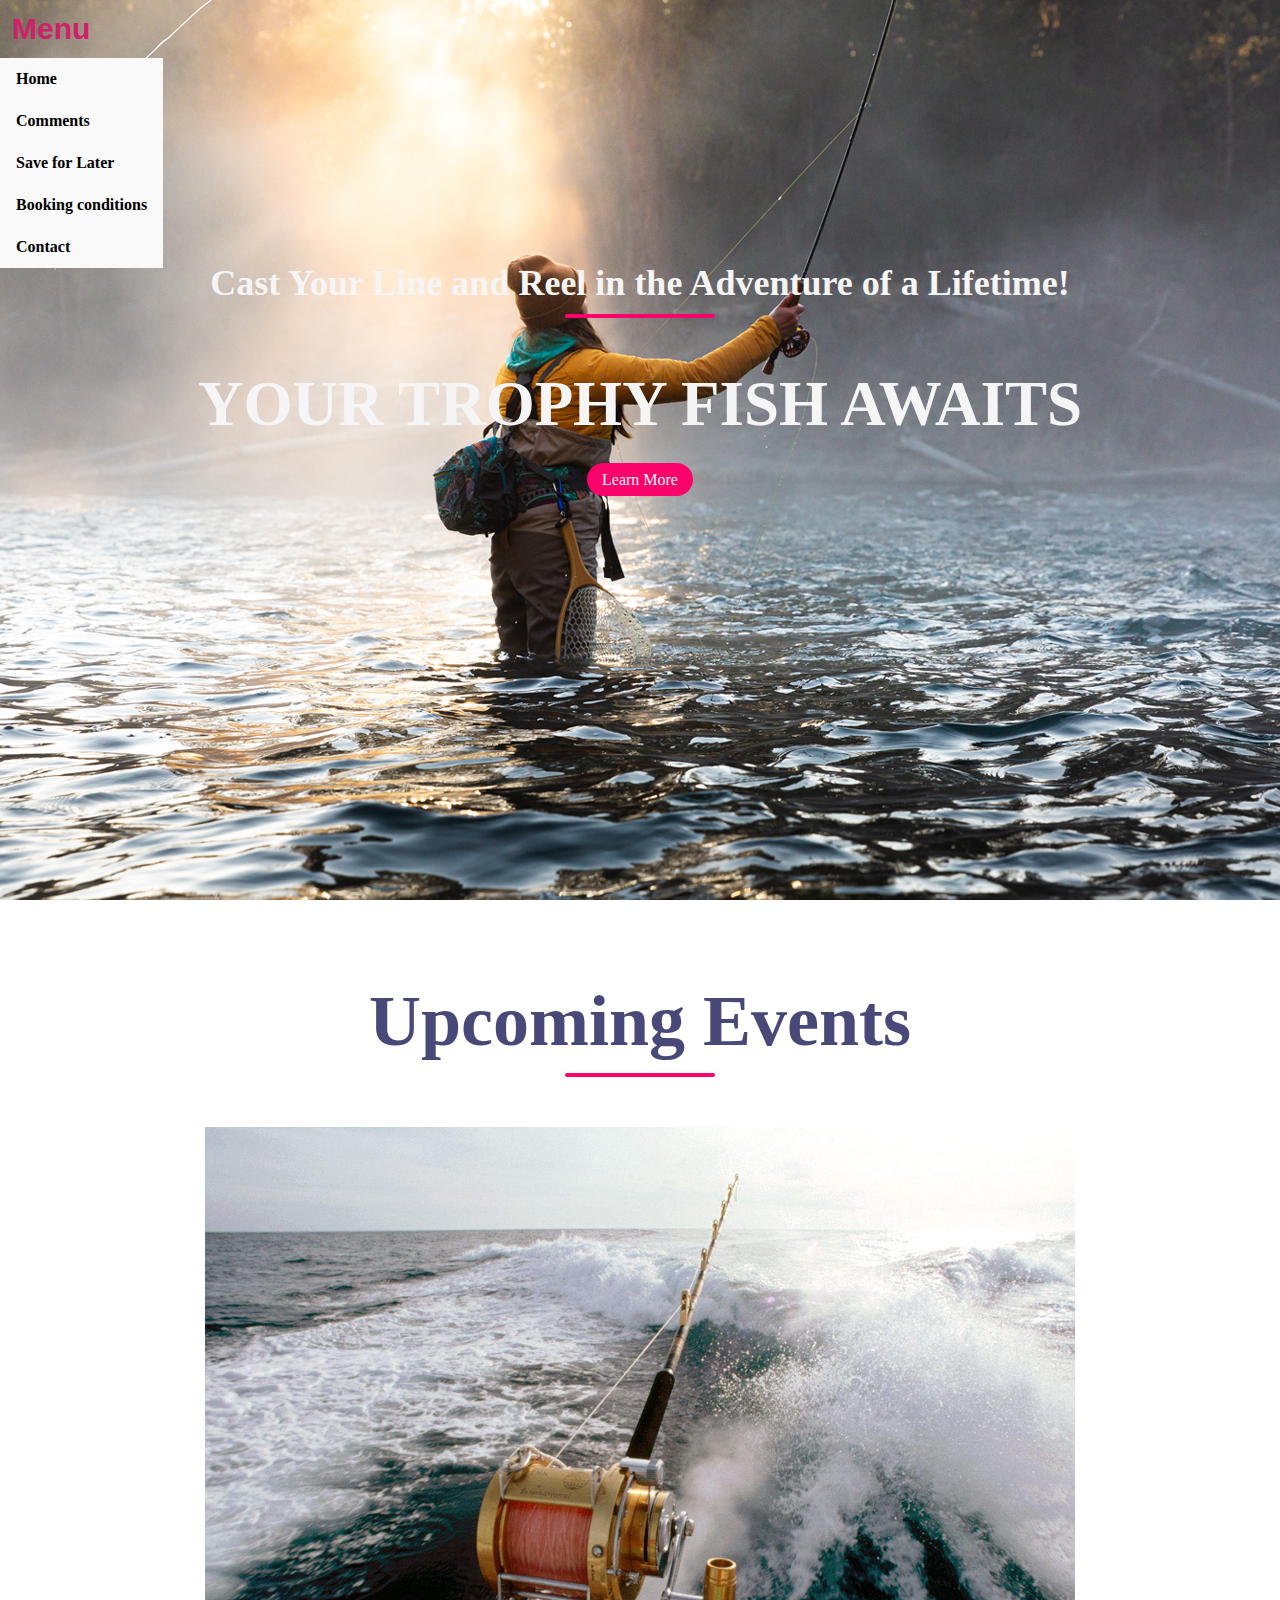
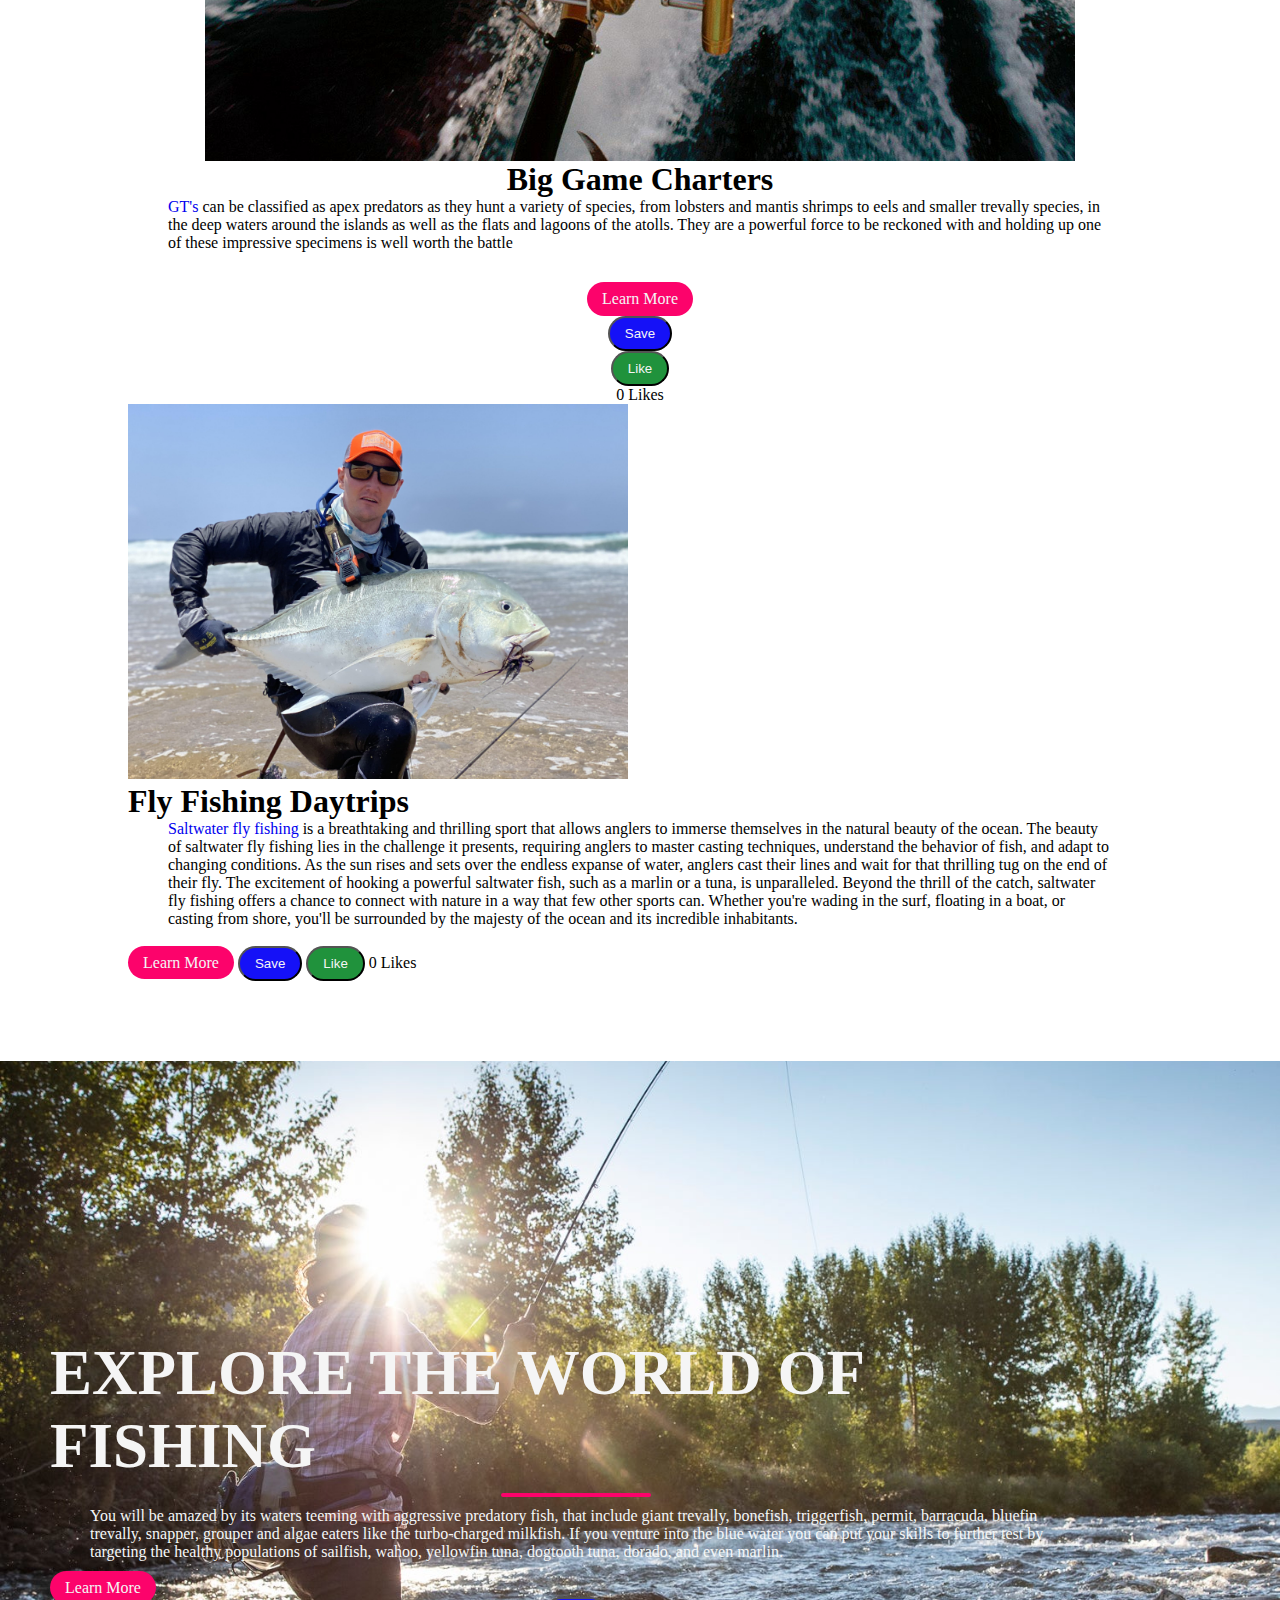
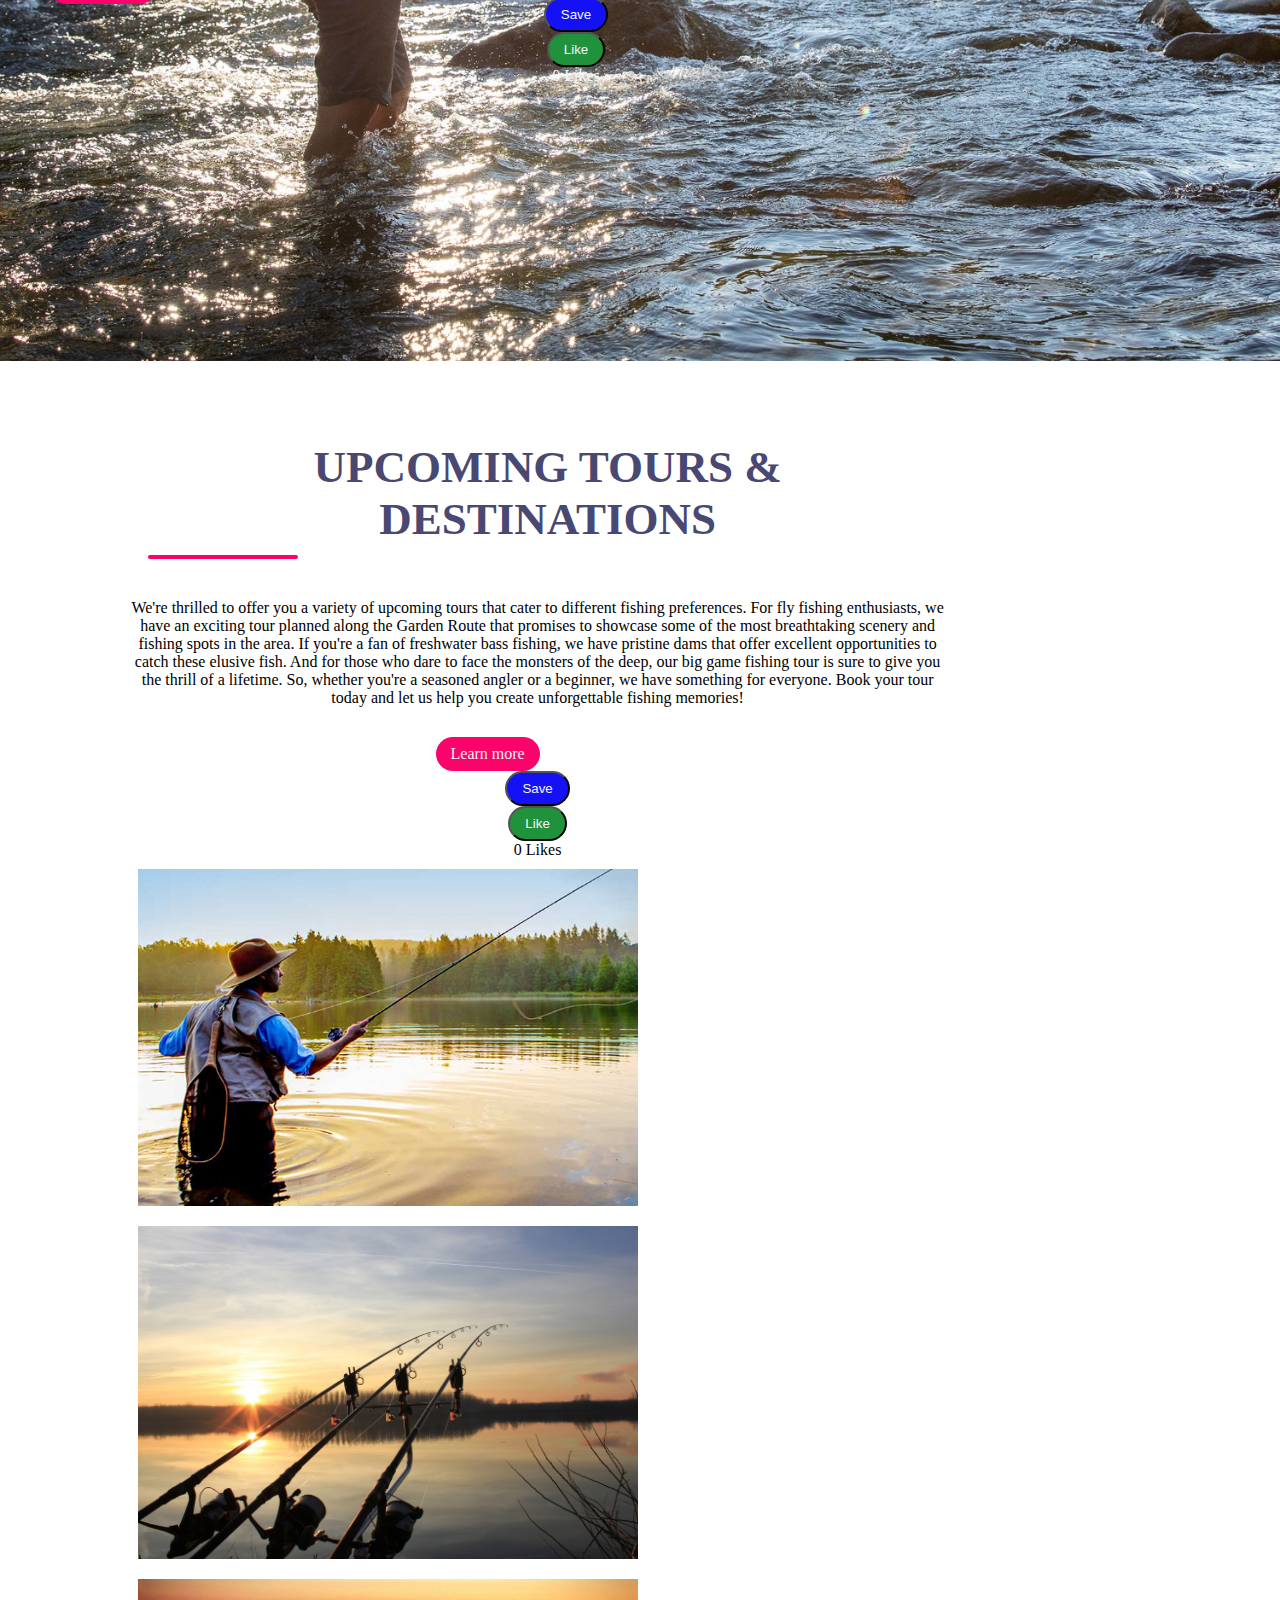
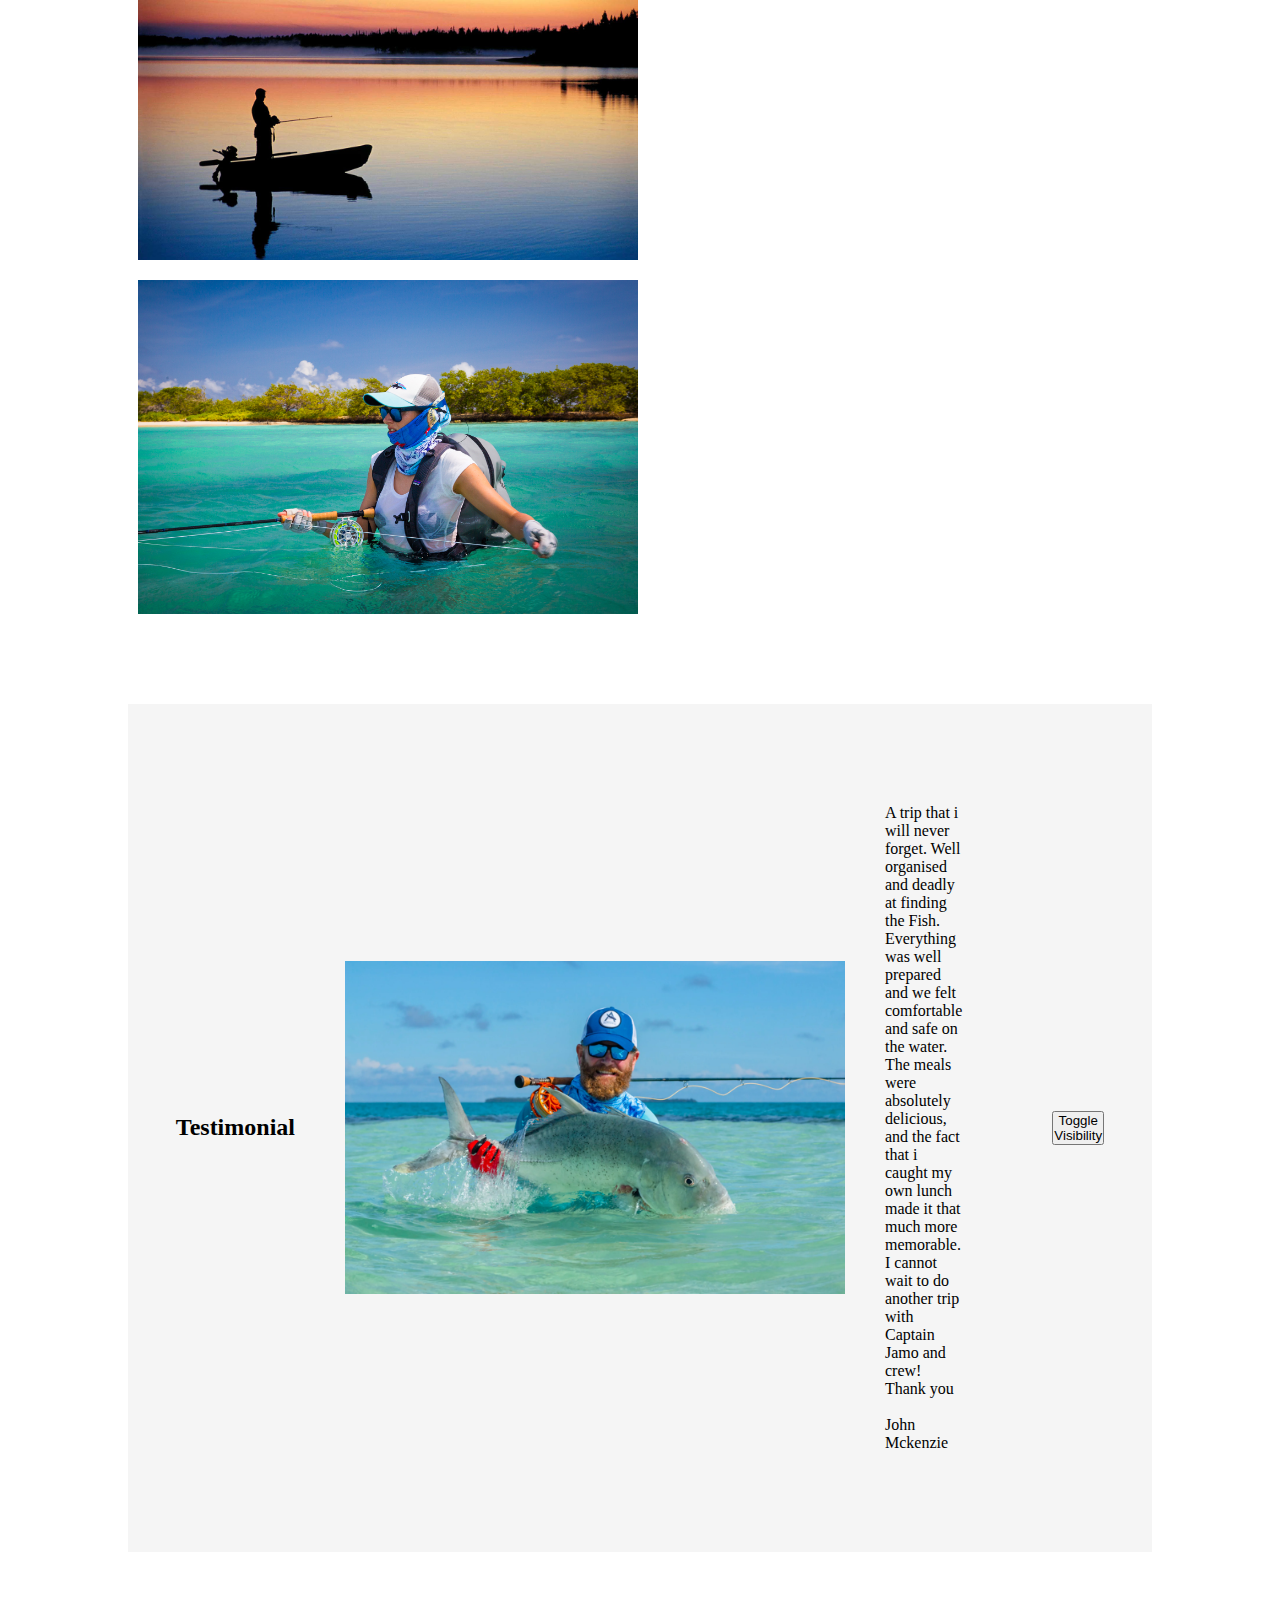
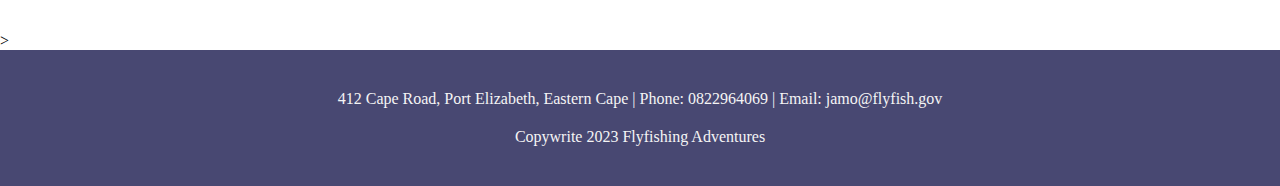
==== index.html @ 915342d1 "Add files via upload" ====
<!DOCTYPE html>
<html lang="en">
    <head>
        <meta charset="UTF-8">
        <meta http-equiv="X-UA-Compatible" content="IE=edge">
        <meta name="viewport" content="width=device-width, initial-scale=1.0">
        <title>FISHING ADVENTURES</title>
        <!-- ===CSS=== -->
        <link rel="stylesheet" href="style.css">
        <script src="https://code.jquery.com/jquery-3.6.0.min.js"></script>
        
       <!--Navbar-->
       <nav class="navbar">
        <div class="dropdown">
          <button class="dropbtn">Menu</button>
          <div class="dropdown-content">
            <a href="index.html">Home</a>
            <a href="commentForm.html">Comments</a>
            <a href="saveForLater.html">Save for Later</a>
            <a href="booking-conditions.html">Booking conditions</a>
            <a href="contact-form.html">Contact</a>
          </div>
        </div>
      </nav> 
    </head> 
    <body>
        <header>
            <div class="header-content">
                <h2>Cast Your Line and Reel in the Adventure of a Lifetime!</h2>
                <div class="line"></div>
                <h1>YOUR TROPHY FISH AWAITS</h1>
                <a href="https://youtu.be/7vk6u1mlqX4" class="ctn">Learn More</a>
            </div>
        </header>

        <!--==Events==-->
        <section class="events">
            <div class="title">
                <h1>Upcoming Events</h1>
                <div class="line"></div>
            </div>

            <div class="row">
                <div class="col">
                 <img src="./img/boat.jpg" alt="">
                 <h1>Big Game Charters</h1> 
                  <p><a href="https://en.wikipedia.org/wiki/Giant_trevally">GT's </a>can be classified as apex predators as they hunt a variety
                    of species, from lobsters and mantis shrimps to eels and smaller
                    trevally species, in the deep waters around the islands as well
                    as the flats and lagoons of the atolls. They are a powerful force
                    to be reckoned with and holding up one of these impressive specimens
                    is well worth the battle</p> 
                    <a href="https://youtu.be/gmTw5vp8qCI" class="ctn">Learn More</a>
                    <button class="save-button" onclick="saveContent(this)">Save</button>
                    <button type="button" class="like-button" data-likes="0">Like</button>
                    <span class="likeCount">0 Likes</span>
                </div>
            </div>
                <div class="col">
                    <img src="./img/gt.jpg" alt="">
                    <h1>Fly Fishing Daytrips</h1> 
                     <p><a href="https://www.hatchmag.com/saltwater-fly-fishing">Saltwater fly fishing</a> is a breathtaking and thrilling sport that
                        allows anglers to immerse themselves in the natural beauty of the ocean. 
                        The beauty of saltwater fly fishing lies in the challenge it presents, requiring 
                        anglers to master casting techniques, understand the behavior of fish, and adapt 
                        to changing conditions.

                        As the sun rises and sets over the endless expanse of water, anglers cast their 
                        lines and wait for that thrilling tug on the end of their fly. The excitement of hooking a powerful saltwater fish, such as a marlin or a tuna, is unparalleled.
                        
                        Beyond the thrill of the catch, saltwater fly fishing offers a chance to 
                        connect with nature in a way that few other sports can. Whether you're 
                        wading in the surf, floating in a boat, or casting from shore, you'll be 
                        surrounded by the majesty of the ocean and its incredible inhabitants.</p> 
                        <br>

                       <a href="https://youtu.be/76nINmrMVvw" class="ctn">Learn More</a>
                       <button class="save-button" onclick="saveContent(this)">Save</button>
                       <button type="button" class="like-button" data-likes="0">Like</button>
                       <span class="likeCount">0 Likes</span>
                    </div>
            </div>
        </section>

        <section class="explore">
           <div class="explore-content">
            <div class="col">
            <h1>EXPLORE THE WORLD OF FISHING</h1>
            <div class="line"></div>
            <p>You will be amazed by its waters teeming with aggressive predatory fish, 
                that include giant trevally, bonefish, triggerfish, permit, barracuda, 
                bluefin trevally, snapper, grouper and algae eaters like the turbo-charged milkfish.
            
                If you venture into the blue water you can put your skills to further test by targeting 
                the healthy populations of sailfish, wahoo, yellowfin tuna, dogtooth tuna, dorado, 
                and even marlin.</p>
                <br>
                <a href="https://youtu.be/n1Ds01e36C8" class="ctn">Learn More</a></div> 
                <button class="save-button" onclick="saveContent(this)">Save</button>
                <button type="button" class="like-button" data-likes="0">Like</button>
                <span class="likeCount">0 Likes</span>
            </div>
        </div>
        </section>

        <section class="tours">
            <div class="row">
             <div class="col content-col">
                <h1>UPCOMING TOURS & DESTINATIONS</h1>
                <div class="line"></div>
                <p> We're thrilled to offer you a variety of upcoming tours that cater to different fishing preferences. 
                    For fly fishing enthusiasts, we have an exciting tour planned along the Garden Route that promises to 
                    showcase some of the most breathtaking scenery and fishing spots in the area. If you're a fan of 
                    freshwater bass fishing, we have pristine dams that offer excellent opportunities to catch these elusive
                     fish. And for those who dare to face the monsters of the deep, our big game fishing tour is sure to give
                    you the thrill of a lifetime. So, whether you're a seasoned angler or a beginner, we have something for everyone.
                     Book your tour today and let us help you create unforgettable fishing memories!</p>
                <a href="#" class="ctn">Learn more</a>
                <button class="save-button" onclick="saveContent(this)">Save</button>
                <button type="button" class="like-button" data-likes="0">Like</button>
                <span class="likeCount">0 Likes</span>
            </div>
            </div>

            <div class="col image-col">
                <div class="image-gallery">
                    <img src="./img/fly-fishing-beaver-river.jpg" alt="">
                    <img src="./img/fwater.jpg" alt="">
                    <img src="./img/morning.jpg" alt="">
                    <img src="./img/Targeting-a-Baracuda-in-Los-Roques.jpg" alt="">
                    
                </div>
            </div>   
            </div>
        </section>
        <section class="testimonials">
            <h2>Testimonial</h2>
            <div id="testimonials" class="testimonials">
                <img src="./img/gts.jpg" alt="Johns Testimonial">
                
                <p>A trip that i will never forget. Well organised and deadly at finding the Fish. <br>
                    Everything was well prepared and we felt comfortable and safe on the water. <br>
                    The meals were absolutely delicious, and the fact that i caught my own lunch <br>
                    made it that much more memorable. <br>
                   I cannot wait to do another trip with Captain Jamo and crew! Thank you <br>
                   <br>
                   John Mckenzie
                </p>
            </div>
            <button onclick="toggleVisibility('testimonials')">Toggle Visibility</button>
        </section>> 
         
        <section class ="footer">
            <p>412 Cape Road, Port Elizabeth, Eastern Cape | Phone: 0822964069 | Email: jamo@flyfish.gov</p>
            <p>Copywrite  2023 Flyfishing Adventures</p>
        </section>

        <script src="script.js"></script>
    </body>
</html>
---- style.css ----
/* Google Fonts  */
@import url('https://fonts.googleapis.com/css2?family=Poppins:wght@700&display=swap');

/* === Global === */
*{
    margin: 0;
    padding: 0;
    box-sizing: border-box;
}
a{
    text-decoration: none;
}
ul {
   list-style: none; 
}
.active {
    color: #fc036b;
    text-decoration: underline;
    font-weight: bold;
}
body , html {
    overflow-x: hidden;
}

/*Navbar*/
/* Style the dropdown container */
.dropdown {
    position: absolute;
    display: inline-block;
  }
  
  /* Style the dropdown button (the clickable part) */
  .dropbtn {
    background-color: transparent;
    color: rgb(206, 33, 105);
    font-weight: 300;
    padding: 12px;
    font-size: 30px;
    font-weight: bold;
    border: none;
    cursor: pointer;
  }
  
  /* Style the dropdown content (the list of links) */
  .dropdown-content {
    display: none;
    position: sticky;
    background-color: #f9f9f9;
    min-width: 160px;
    z-index: 1;
  }
  
  /* Style the links inside the dropdown content */
  .dropdown-content a {
    color: black;
    padding: 12px 16px;
    text-decoration: none;
    display: block;
    font-weight: bold;
  }
  
  /* Change the link color on hover */
  .dropdown-content a:hover {
    background-color: #c42964;
  }
  
  /* Show the dropdown content when the dropdown button is hovered */
  .dropdown:hover .dropdown-content {
    display: block;
  }
  
header{
    width: 100vw;
    height: 100vh;
    background-image: url('./img/nhie-fall-fly-fish.jpg');
    background-position :bottom;
    background-size: cover;
    display: flex;
    align-items: center;
    justify-content: center
}

.header-content{
margin-bottom: 150px;
color: whitesmoke;
text-align: center;
}

.header-content h2 {
    font-size: 4vmin;
}

.line {
    width: 150px;
    height: 4px;
    background: #fc036b;
    margin: 10px auto;
    border-radius: 5px;
}

.header-content h1 {
    font-size: 7vmin;
    margin-top: 50px;
    margin-bottom: 30px;
}

.ctn {
    padding: 8px 15px;
    background-color: #fc036b;
    border-radius: 30px;
    color: whitesmoke;
}

.save-button {
    padding: 8px 15px;
    background-color: #1511f7;
    border-radius: 30px;
    color: whitesmoke;
}

.like-button {
    padding: 8px 15px;
    background-color: #20923c;
    border-radius: 30px;
    color: whitesmoke;
}
/*Events*/
section {
    width: 80%;
    margin: 80px auto;
}
.title {
    text-align: center;
    font-size: 4vmin;
    color: rgb(72, 72, 121);

}
.row {
    display: flex;
    align-items: center;
    width: 100%;
    justify-content: space-between;
    
}
.row .col {
    display: flex;
    flex-direction: column;
    align-items: center;
}
.row .col img{
    width: 85%;
}
.events .row {
    margin-top: 50px;
}
h4 {
    font-size: 3vmin;
    color: #484872;
    margin: 20px auto;
}
p {
   color: 7c7c7c; 
   padding: 0px 40px;
}
.events .ctn {
   margin-top: 30px;
}
img {

    width: 500px;
  }

.explore {
   width: 100%;
   height: 100vh;
   background-image: url(./img/fly-fishing-modern-nomad_s.jpg);
   background-position: center;
   background-size: cover;
   background-repeat: no-repeat;
   display: flex;
   align-items: center;
   }
.explore-content {
    width: 90%;
    padding: 50px;
    color: whitesmoke;
    display: flex;
    align-items: center;
    flex-direction: column;
}
.explore-content h1 {
    font-size: 7vmin;
} 
.explore-content line {
    margin-bottom: 50px;
}
.explore-content p {
    color: rgb(245, 247, 248);
}
.explore-content ctn {
    margin-top: 40px;
}
.content-col {
    width: 80%;
    text-align: center;
}
.image-col {
    width: 60%;
}
.tours .image-gallery{
    display: flex;
    flex-wrap: wrap;
    width: 100%;
    align-items: center;
}
.image-gallery img {
    max-width: 800px;
    margin: 10px ;
}
.content-col h1{
    font-size: 5vmin;
    color: #484872;
    margin-left: 20px;;
}
.content-col .line {
    margin-left: 20px;
}
.content-col p {
    padding: 0;
    margin: 30px auto;
}
.content-col .ctn {
    margin-left: -100px;
}
.footer {
   width: 100%;
   min-height: 100%;
   padding: 20px 80px;
   margin: 0;
   background: #484872;
   text-align: center;
}
.footer p {
    color: whitesmoke;
    margin: 20px auto;
    padding: 20px auto;
}
/*Animations*/
img {transition: trasform .3s ease;
}
img:hover {
    transform: scale(1.1);
}
.active:hover{
background: whitesmoke;
color: #bafc04;
box-shadow: 2px 2px 5px black;
}
.ctn:hover {
    background: whitesmoke;
    color: #fc036b;
    box-shadow: 2px 2px 5px black;
}

.save-button:hover {
    background: whitesmoke;
    color: #0f57c4;
    box-shadow: 2px 2px 5px black;
}
.like-button:hover {
        background: whitesmoke;
        color: #17723d;
        box-shadow: 2px 2px 5px black;
}
li:hover {
    color: #cfdde9;
    cursor: pointer;

}

.testimonials {
    background-color: #f5f5f5;
    padding: 50px;
    display: flex;
    justify-content: center;
    align-items: center;
}
    .testimonial {
      width: 70%;
      max-width: 500px;
      margin: 0 auto;
      padding: 20px;
      background-color: #fff;
      box-shadow: 0px 0px 10px rgba(0,0,0,0.2);
      text-align: center;
      margin-bottom: 50px;
    
      img {
        width: 90px;
        height: 90px;
        border-radius: 50%;
        margin-bottom: 20px;
      }
      
      h2 {
        margin-bottom: 10px;
      }
    
      p {
        font-size: 19px;
        text-align: center;
        line-height: 1.5;
        margin-bottom: 20px;
      }
    }
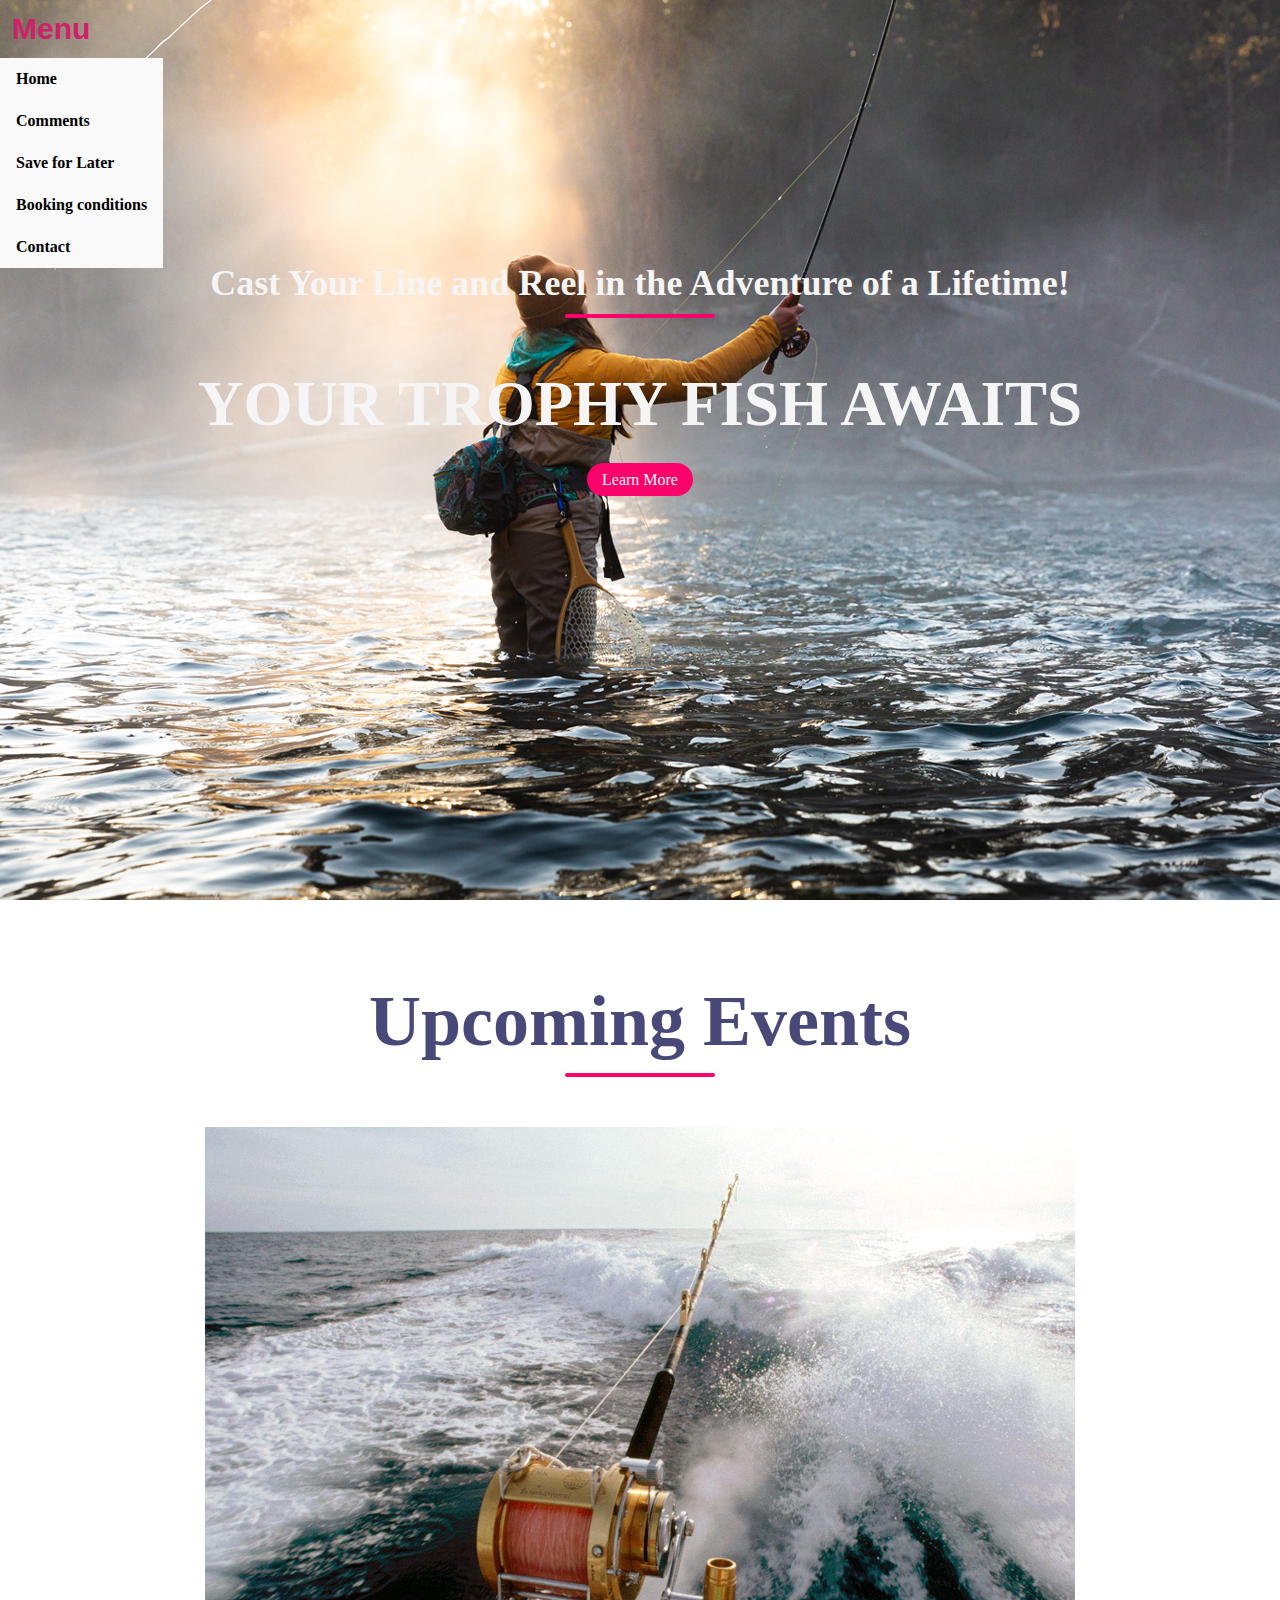
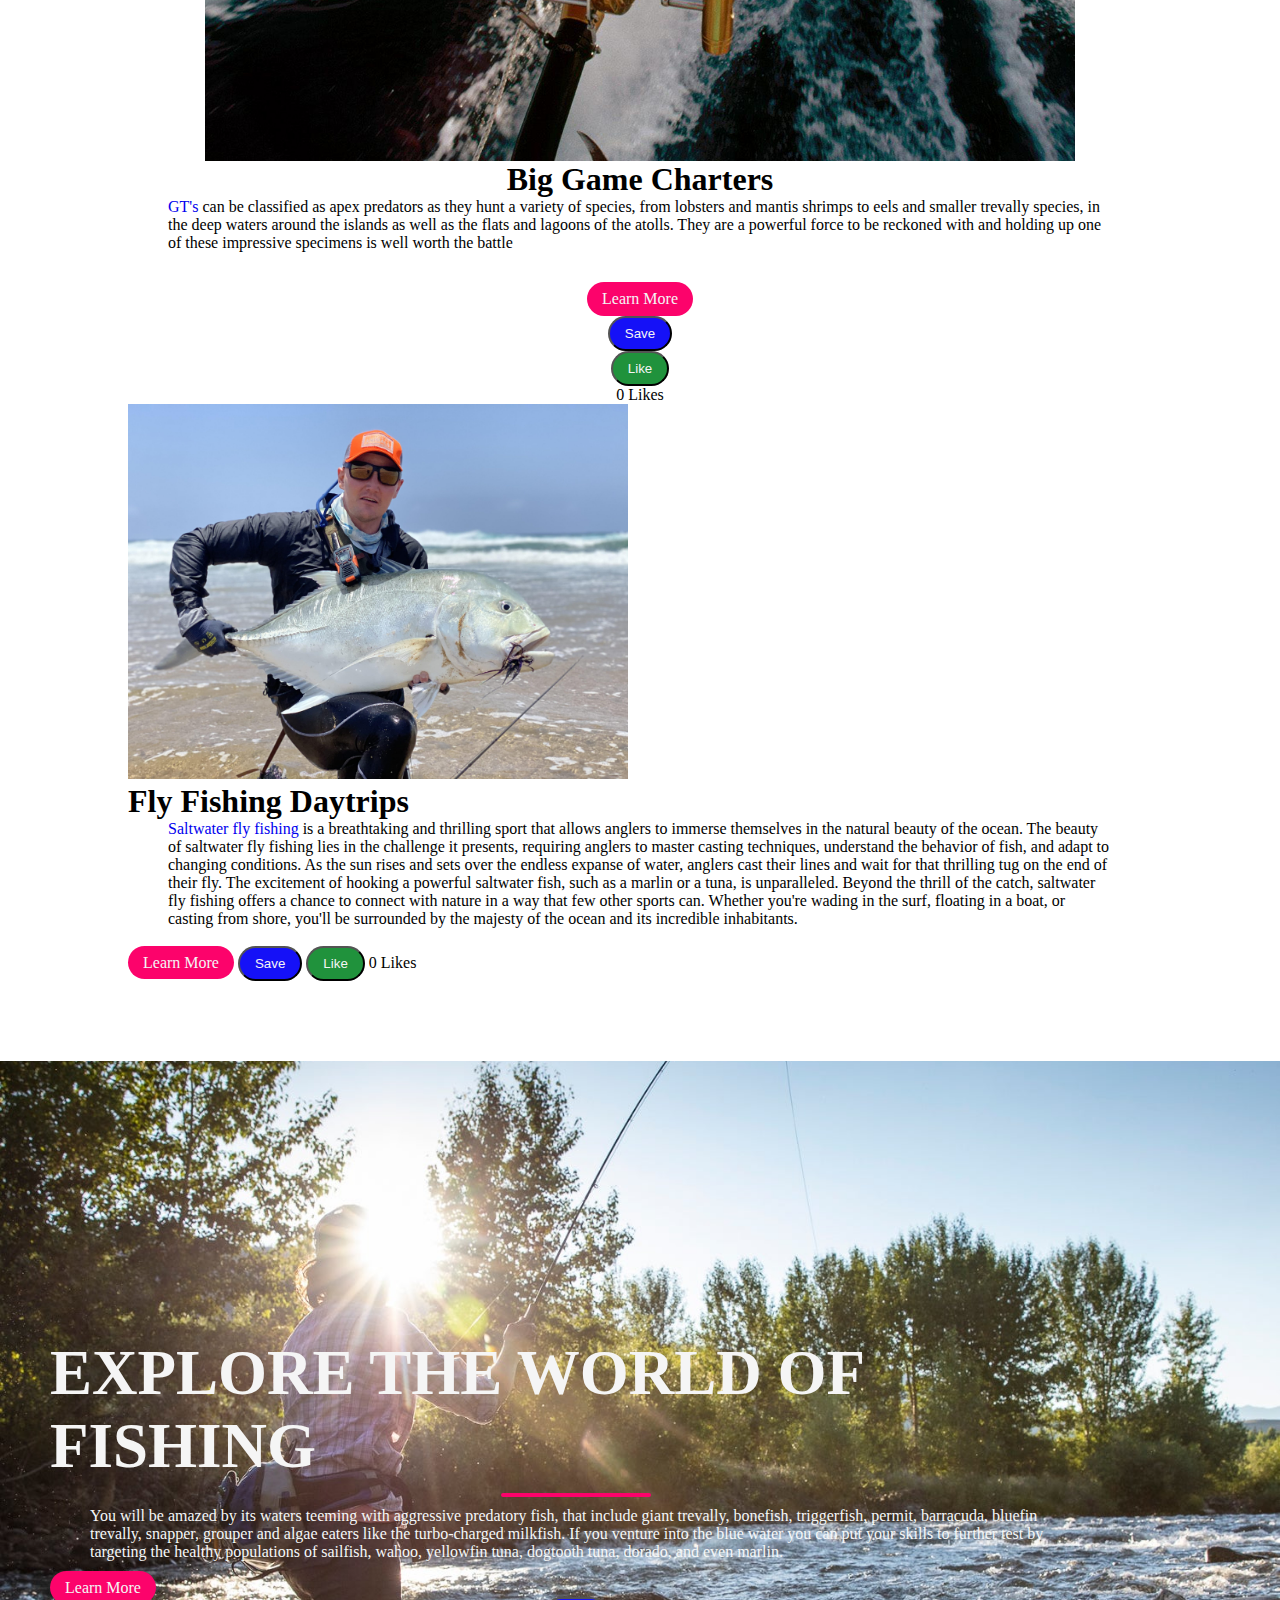
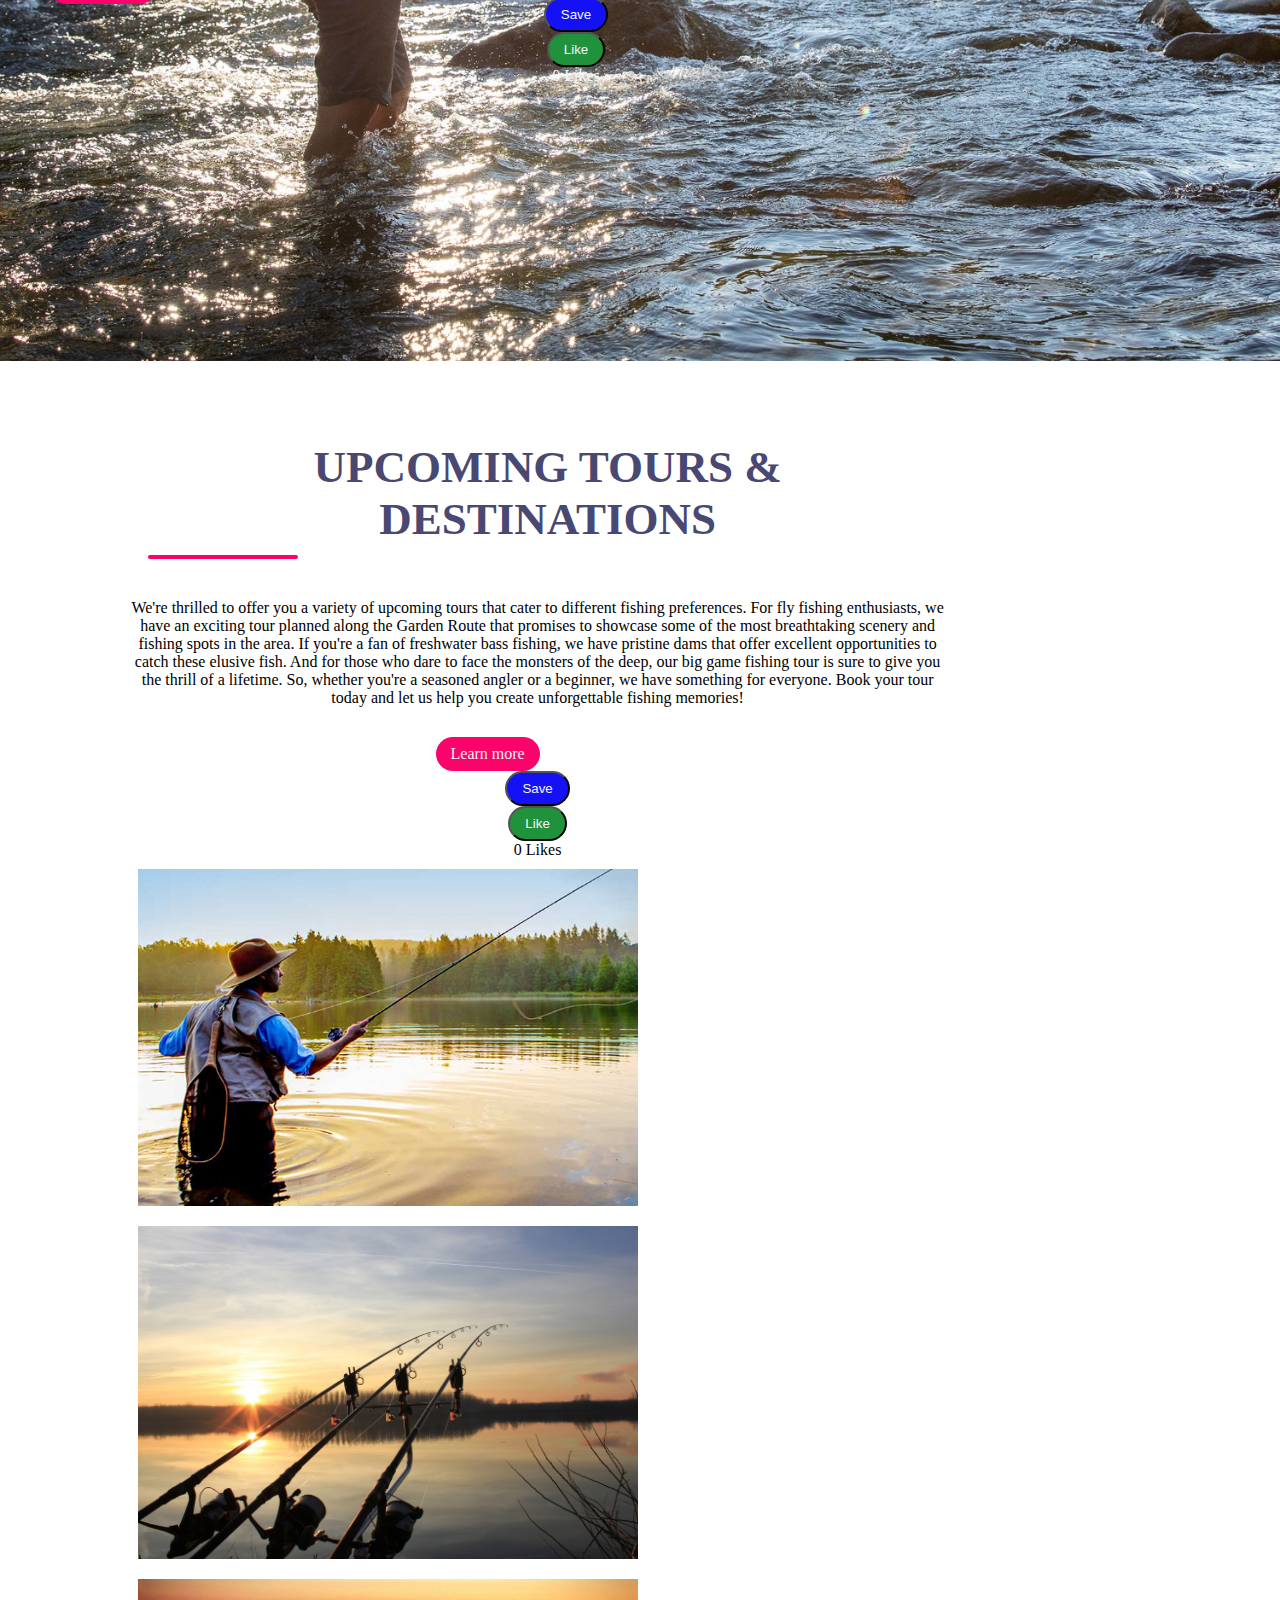
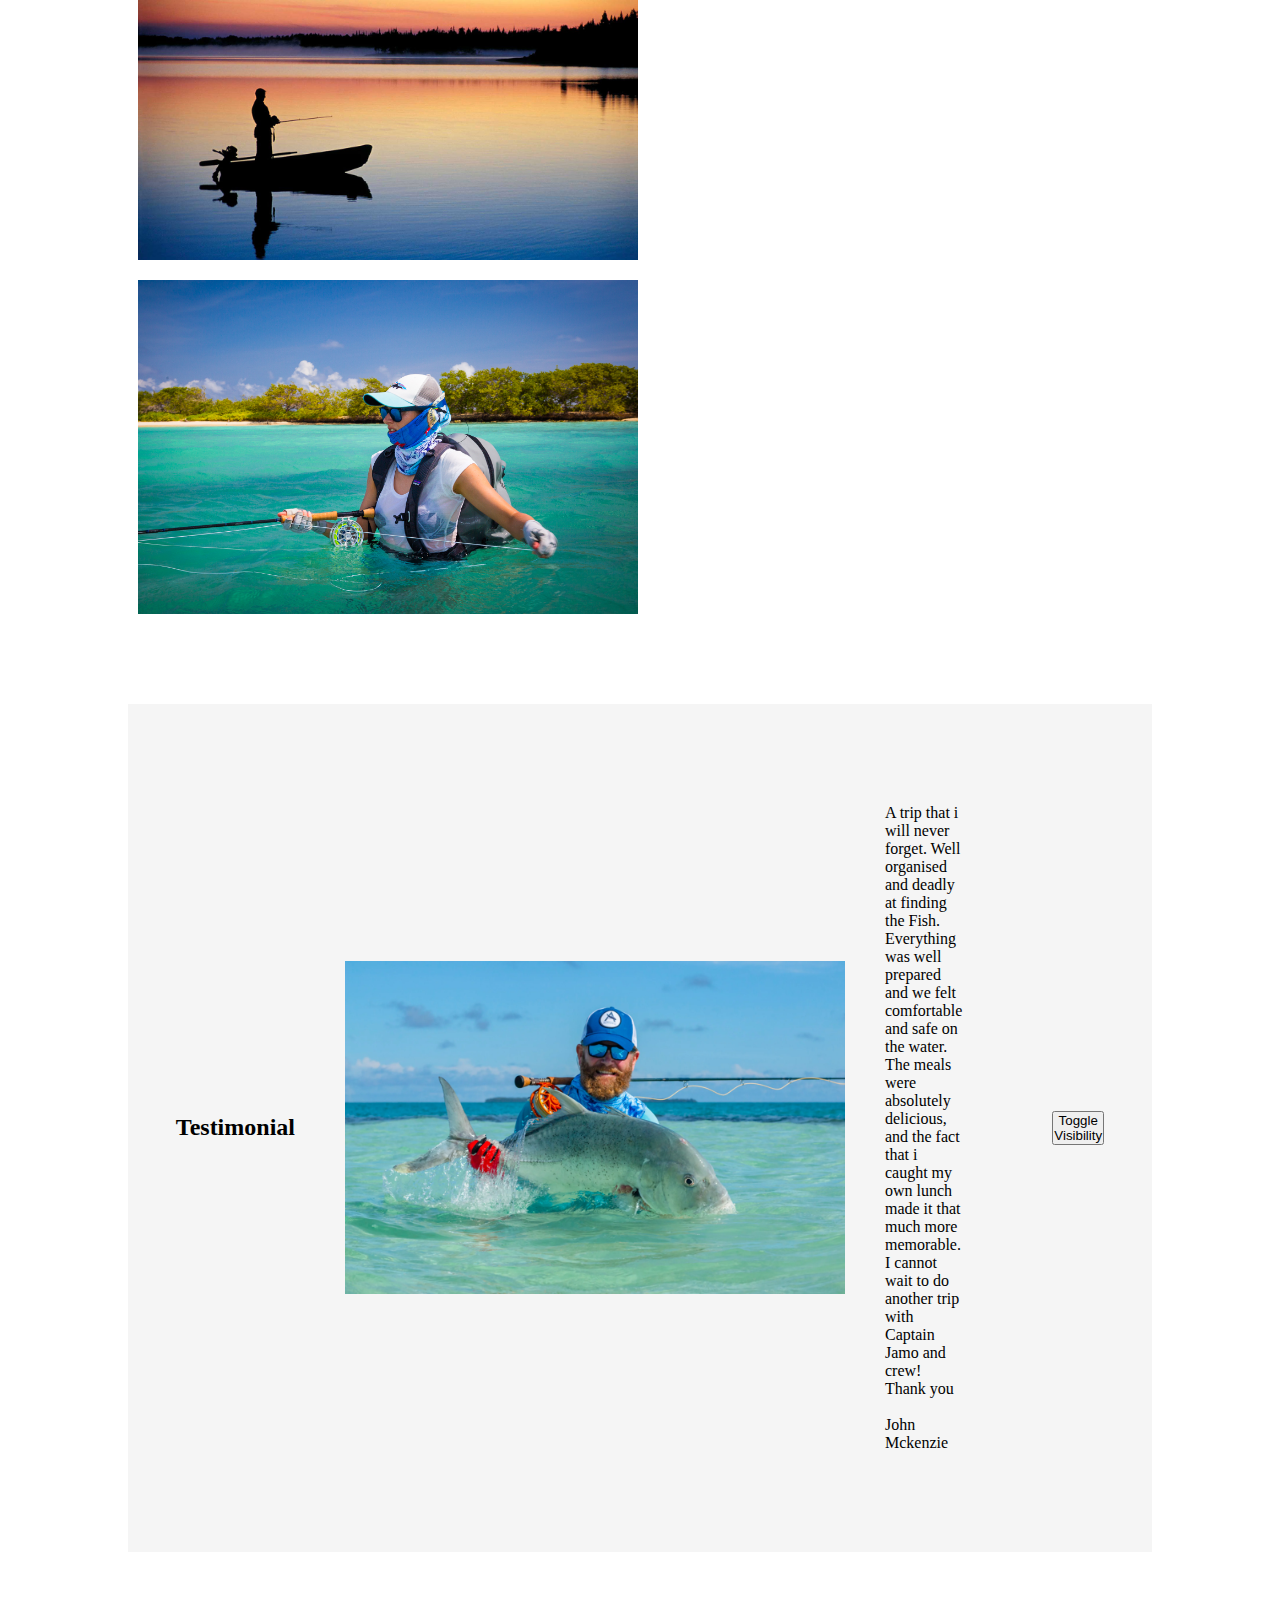
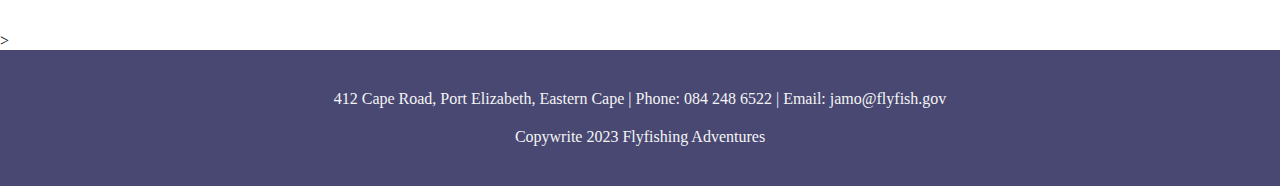
==== commit 8b709235: "Update index.html" ====
--- a/index.html
+++ b/index.html
@@ -151,10 +151,10 @@
         </section>> 
          
         <section class ="footer">
-            <p>412 Cape Road, Port Elizabeth, Eastern Cape | Phone: 0822964069 | Email: jamo@flyfish.gov</p>
+            <p>412 Cape Road, Port Elizabeth, Eastern Cape | Phone: 084 248 6522 | Email: jamo@flyfish.gov</p>
             <p>Copywrite  2023 Flyfishing Adventures</p>
         </section>
 
         <script src="script.js"></script>
     </body>
-</html>+</html>
